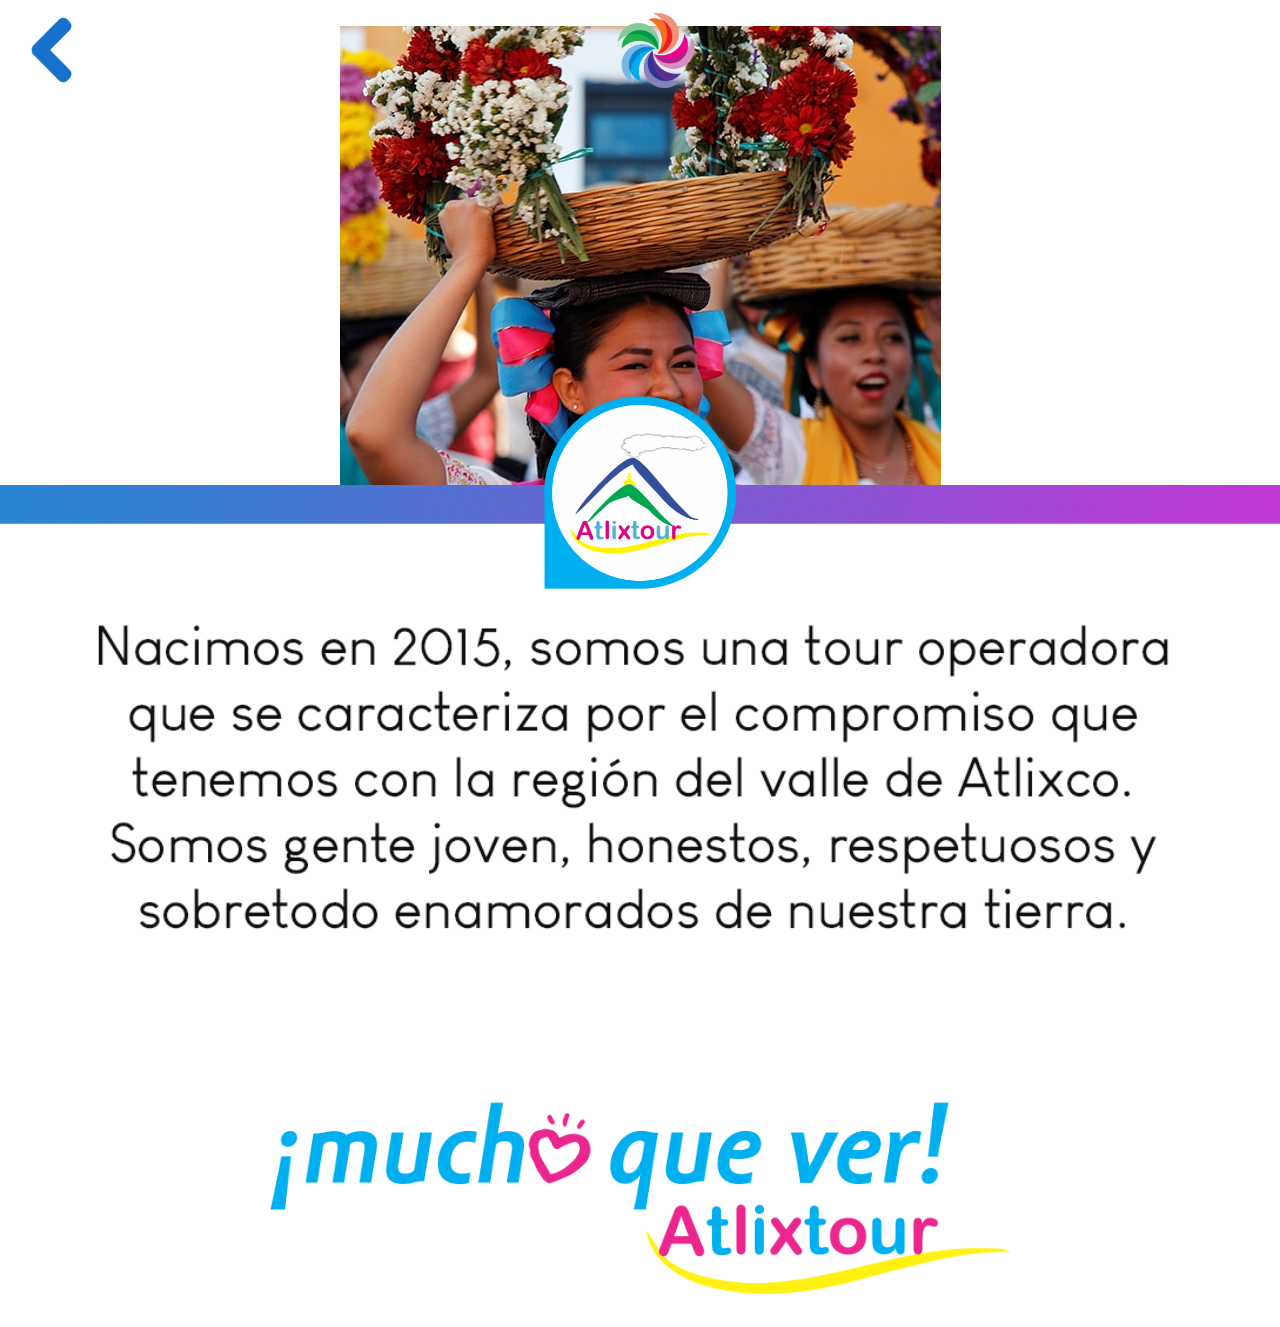
==== atlixco.html @ a7fae642 "V3" ====
<html lang="es">
  <head>
<meta charset="utf-8">
<title>Exploratlixco</title>
<meta http-equiv="cleartype" content="on">
<meta name="MobileOptimized" content="320">
<meta name="HandheldFriendly" content="True">
<meta name="apple-mobile-web-app-capable" content="yes">
<meta name="viewport" content="width=device-width, initial-scale=1.0, user-scalable=no">
<link rel="stylesheet" href="css/atlix.css">
<link rel="stylesheet" href="css/nav.css">
<link rel="stylesheet" href="css/swiper.min.css">
  </head>
  <body>
      
      <nav id="menu" class="menu">
<div class="blue-navbar">
    <img src="imagenes/Banner.png">
</div>
<div class="white-navbar">
  <div class="opciones2"></div>
   <div class="opciones">
    <ul>
        <a href="index.html"><li><img src="imagenes/Atlixco2.png"><p>Inicio</p></li></a>
    </ul>
    <ul>
		  <a href="atlixco.html"><li><img src="imagenes/Nosotros2.png"><p>Sobre Nosotros</p></li></a>
	  </ul>
	  	  <ul>
		  <a href="estable.html"><li><img src="imagenes/establecimientos2.png"><p>Establecimientos</p></li></a>
    </ul>
           	  	  <ul>
		  <a href="pruebas.html"><li><img src="imagenes/recom.png"><p>Recomendaciones</p></li></a>
    </ul>
       <ul>
		  <a href="gastro.html"><li><img src="imagenes/Gastr.png"><p>Gastronomía</p></li></a>
	  </ul>
                                            
    <ul>
		  <a href="atrac.html"><li><img src="imagenes/Atract.png"><p>Atractivos</p></li></a>
	  </ul>
           	  	  <ul>
		  <a  href="recom.html"><li><img src="imagenes/EventFeria.png"><p>Fiestas y Eventos</p></li></a>
	  </ul>           	  	  
	  
	  
	  <input  type="checkbox" id="menu2">
		  <label for="menu2" id="menu3"><img src="imagenes/Atencion2.png"><p>Atención al Turista</p>
       </label>
		  <ul class="submenu">
		     <a href="tel:2444451163"> <div> <img src="imagenes/poli.png">Seguridad Pública</div></a>
		     <a href="tel:2444452500"><div><img src="imagenes/secu.png">Seguridad Vial</div></a>
		     <a href="tel:2444453848"> <div><img src="imagenes/civil.png">Protección Civil</div></a>
		      <a href="tel:2444455757"><div> <img src="imagenes/bombe.png">Bomberos</div></a>
		     <a href="tel:2444450033"> <div><img src="imagenes/ambu.png">Cruz Roja</div></a>
	  </ul>      

            </div>
            </div>
            
            <div class="navcontent">
                
        <div class="redesnav">
        <a href="https://www.facebook.com/atlixtour/"><img src="imagenes/face.png"></a>
        <a href="https://www.instagram.com/atlixtour"><img src="imagenes/insta.png"></a>
        <a href="https://www.youtube.com/channel/UCKj37LG4KOF9t95vhyhC76A"><img src="imagenes/youtu.png"></a>
                </div>
                
                <div class="navlang">
                    <img src="imagenes/atlix.png">
                </div>
            </div>
</nav>
      
      
      <main id="main" class="panel">
  <header class="panel-header">
<input type="checkbox" class="btn-hamburger js-slideout-toggle" id="btn-menu">
<label for="btn-menu" class="tooltip"><img src="imagenes/list.png"></label>

<img src="imagenes/Atlixco.png" id="logomenu">
                <label class="bloqueo" for="btn-menu"></label>
  </header>
         <div class="swiper-container">
    <div class="swiper-wrapper">
      <div class="swiper-slide"><a><img src="imagenes/_MG_2396.JPG"></a></div>
        
        <div class="swiper-slide"><a><img src="imagenes/_MG_2491.JPG"></a></div>
        
      <div class="swiper-slide"><a><img src="imagenes/pasadita.PNG"></a></div>   
      <div class="swiper-slide"><a><img src="imagenes/IMG_1222.JPG"></a></div>   
      <div class="swiper-slide"><a><img src="imagenes/20170205_121938.jpg"></a></div>
             </div>
          </div>
            
            
           <img src="imagenes/logo.png" class="logoatlix"> 
	<div id="texto">
        <img src="imagenes/descripa.png" id="moto">
        <img src="imagenes/atlix.png" id="pop">
		</div>
      </main>
      
 </body>
    
    
    <script src="js/slideout.min.js"></script>
          <script src="js/swiper.min.js"></script>
    <script>

      var slideout = new Slideout({
    'panel': document.getElementById('main'),
    'menu': document.getElementById('menu'),
    'padding': 256,
    'tolerance': 0,
    'duration': 150
  });

  document.querySelector('.js-slideout-toggle').addEventListener('click', function() {
    slideout.toggle();
  });
        
                 
        slideout.on('close', function () {
  fixed.style.transition = 'transform 100ms ease';
});
        
      
      </script>
      
          <script>
    var swiper = new Swiper('.swiper-container', {
      slidesPerView: 1,
      spaceBetween: 0,
      loop: true,
      autoplay: {
        delay: 2500,
        disableOnInteraction: false,
      },
    });

  </script>
</html>
---- css/atlix.css ----
body {        
  width: 100%;
		margin: 0;
	padding: 0;
    background-color: white;

}

.slideout-open #texto{
        padding-left: 4%;
    padding-right: 5%;
    text-align: center;
    background-color: white;
}

.slideout-open .bloqueo
{
    z-index: 5;
    position: absolute;
    background-color: rgba(0,0,0,0);
    width: 100%;
    height: 8500%;
    margin-left: -6%;
    margin-top: 0%;
}

.slideout-open .swiper-container
{
      width: 84%;
    max-height: 51%;
    margin: 0;
    padding: 0;
    z-index: 0;
}

.slideout-open .swiper-slide
{
text-align: center;
      background: #fff;
      /* Center slide text vertically */
      display: -webkit-box;
      display: -ms-flexbox;
      display: -webkit-flex;
      display: flex;
      -webkit-box-pack: center;
      -ms-flex-pack: center;
      -webkit-justify-content: center;
      justify-content: center;
      -webkit-box-align: center;
      -ms-flex-align: center;
      -webkit-align-items: center;
      align-items: center;
        z-index: 0;
        padding: 0;
        margin: 0;
        width: 65%;
        max-height: 51%;
}


.slideout-open .swiper-slide img{
    width: 101%;
        margin-top: 15%;
    z-index: 0;
    max-height: 51%;
    position: relative;
}



.swiper-container {
      width: 100%;
    max-height: 51%;
    margin: 0;
    padding: 0;
    }

    .swiper-slide {
      text-align: center;
      background: #fff;
      /* Center slide text vertically */
      display: -webkit-box;
      display: -ms-flexbox;
      display: -webkit-flex;
      display: flex;
      -webkit-box-pack: center;
      -ms-flex-pack: center;
      -webkit-justify-content: center;
      justify-content: center;
      -webkit-box-align: center;
      -ms-flex-align: center;
      -webkit-align-items: center;
      align-items: center;
        z-index: 0;
        padding: 0;
        margin: 0;
        width: 100%;
        max-width: 100%;
        max-height: 51%;
    }

.swiper-slide img{
    width: 100%;
        margin-top: 16%;
}

.logoatlix{
    width: 15%;   
    z-index: 3;
    position: absolute;
    margin-left: 42.5%;
    margin-top: -7%;
}

#moto{
    width: 100%;
}

#pop{
    width:65%;
    margin-left: 17.5%;
}

.slideout-open #moto{
    margin-left: -14%;
    width: 96%;
    margin-top: .1%
}

.slideout-open #pop{
    width: 61%;
    margin-left: -14%;
}

.slideout-open .logoatlix{
    width: 12.5%;
    margin-top: -6%;
    margin-left: 36%;
}
---- css/nav.css ----
.slideout-menu {
        position: fixed;
        left: 0;
        top: 0;
        bottom: 0;
        right: 0;
        z-index: 0;
        width: 73%;
          max-width: 75%;
        height: 100%;
          max-height: 100%;
          overflow: hidden;
        -webkit-overflow-scrolling: touch;
        display: none;
      }

      .slideout-panel {
        position: relative;
        z-index: 1;
        will-change: transform;
        height: 100%;
          max-height: 100%;
          width: 100%;
        background-color: white;
      }

      .slideout-open,
      .slideout-open body,
      .slideout-open .slideout-panel {
        overflow: hidden;
        height: 100%;
        max-height: 100%;
          width: 105.5%;
          margin-left: %;
      }

.slideout-open .slideout-menu {
        display: block;
          margin: 0;
          padding: 0;
          height: 100%;
          max-height: 100%;
      }

.slideout-open .tooltip img {
        width: 3.5%;
    margin-left: %;
    margin-top: 1.1%;
    z-index: 4;
    position: relative;
}

.blue-navbar img{
    width: 100%;
    padding-top: 4%;
    position: absolute;
}

.panel-header{
    position: relative;
    height: 2.9%;
    z-index: 8;
    margin: 0;
    padding: 0;
}


.blue-navbar{
    width: 100%;
    height: 17%;
    margin: 0;
    padding: 0;
    margin-top: -4%;
}

.white-navbar{
    width: 100%;
    margin: 0;
    padding: 0;
    margin-top: -17%;
    background-color: white;
}


.white-navbar img{
    width: 12%;
    text-align: left;
    margin-left: -12%;
    padding-top:2%;
    text-decoration: none;
    position: absolute;
}

.white-navbar ul{
    background-color: white;
    text-decoration: none;
    height: 0%;
    margin: 0;
}

.white-navbar li{
    text-decoration: none;
    display: block;
}


.white-navbar p{
    color: #545454;
    padding-top: 5%;
    padding-bottom: 5%;
    margin-left: 5%;
    text-decoration: none;
    font-family: sans-serif;
    margin-top: 15%;
    font-size: 95%;
}


.white-navbar a{
    text-decoration: none;
}

.opciones{
    margin-top: 17%;
}

.navcontent{
    height: 32%;
    background-color: white;
    width: 100%;
    margin-top: 25%;
    position: relative;
    z-index: 0;
}

.redesnav{
    width: 100%;
    margin-top: 25%;
}

.redesnav img{
    margin-top: 68.2%;
    width: 14%;
    margin-left: 9%;
    margin-right: 9%;
    text-align: center;
    z-index: 0;
    position:relative;
    background-color: rgba(0,0,0,0;)
}


.navlang{
    padding-left:16%;
    background-color: rgba(0,0,1,0.1);
    height: 24%;
    margin-top: 0%;
    width: 100%;
    padding-bottom: 3.34%;
}

.navlang img{
    width: 60%;
    margin-top: 2%;
    margin-left: 4%;
}


#logomenu{
    width: 6.5%;
    margin-left: 42%;
    position: absolute;
    margin-top: .6%;
}

.slideout-open #logomenu {
    width: 5.7%;
    margin-left: 36.2%;
    position: absolute;
    margin-top: .6%;
}

#menu3 img{
    width: 15%;
    margin-left: -18%;
}

#btn-menu{
    display: none;
}

.tooltip img{
    width: 4%;
    margin-left: 2%;
    margin-top: 1.2%;
    z-index: 4;
    position: relative;
}

#menu3{
    position: absolute;
    width:84%;
    z-index: 6;
    margin-left: 25%;
    margin-top: 16%;
    text-decoration: none;
}

#menu3 p{
    margin: 0;
    margin-top: 6%;
    padding: 0;
}

.submenu{ 
    display: none;
    text-decoration: none;
    z-index: 0;
    position: absolute;
}

#menu2:checked ~ .submenu{
    display:block;
   padding-top: 28%;
    margin-left: 13%;
    font-family: sans-serif;
    text-decoration: none;
    background-color:rgba(0,0,0,0);
    z-index: 1;
}

#menu2:checked ~ .submenu a {
    text-decoration: none;
    color: #545454;
    font-size: 96%;
}

#menu2:checked ~ .submenu a div{
    width: 100%;
    margin-left: 20%;
    margin-top: 7%;
    margin-bottom: 0%;
    padding-top: 4%;
}

#menu2:checked ~ .submenu a div img{
    width:  15%;
    margin: 0;
    padding: 0;
    position: absolute;
    margin-left: -20%;
    margin-top: -3%;
}

#menu2{
    display: none;
    background-color: white;
    text-decoration: none;
}
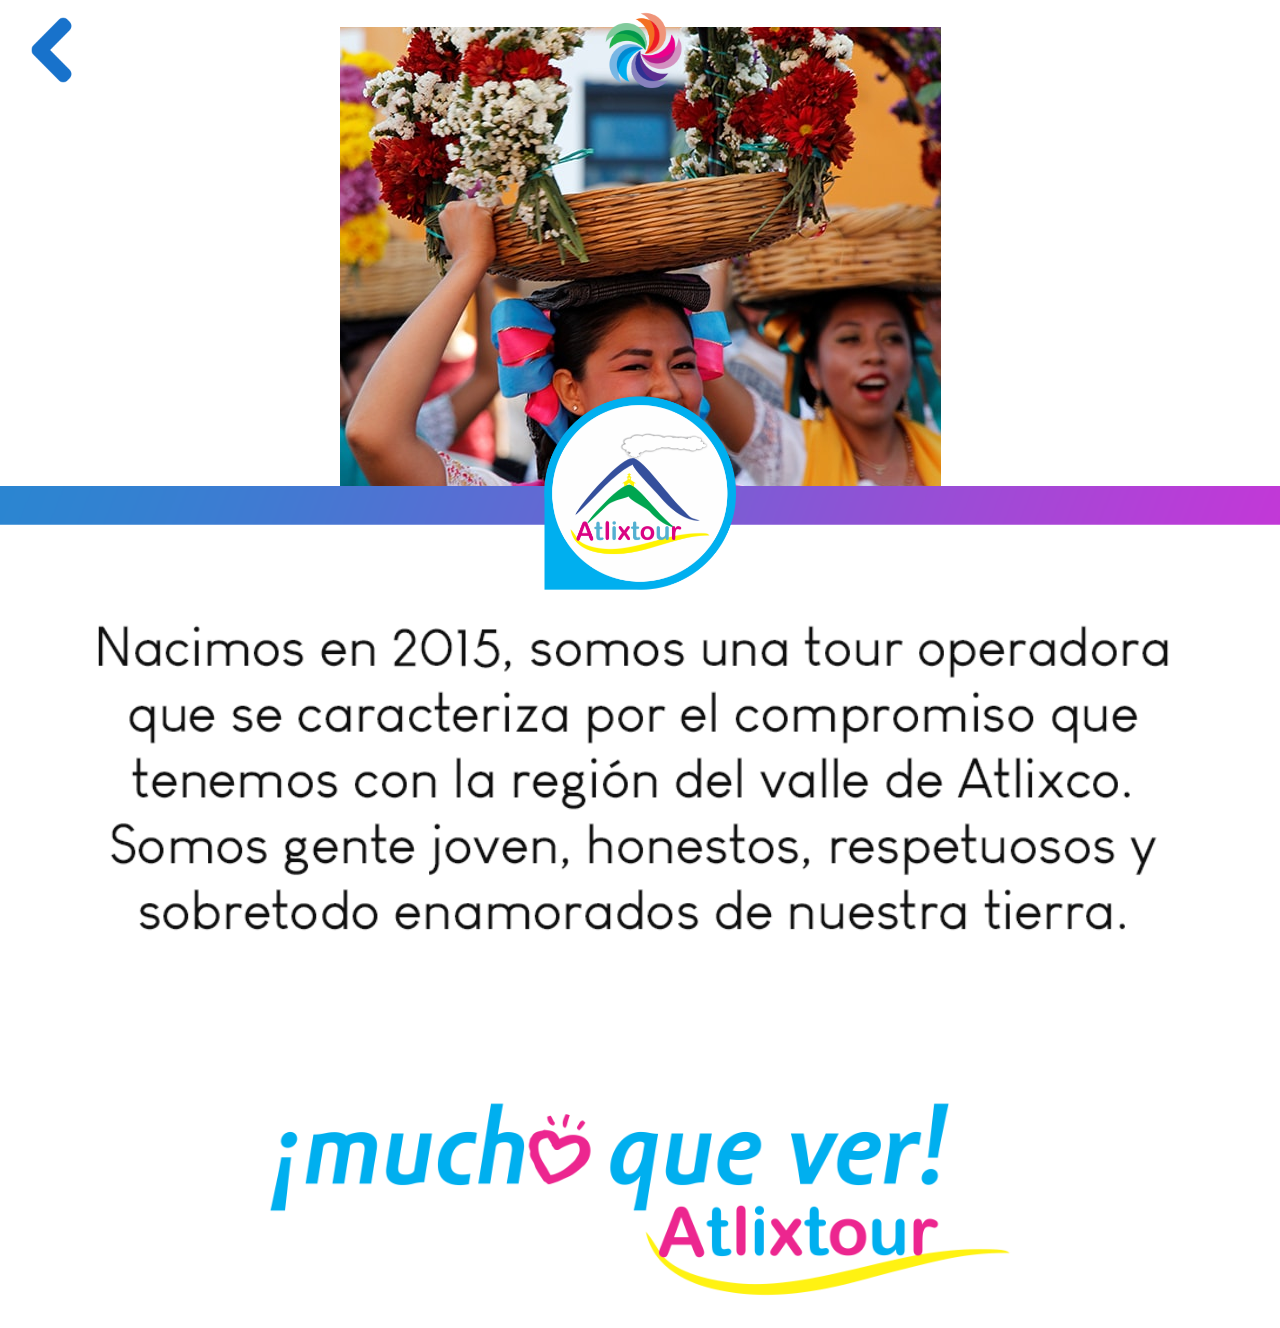
==== commit 0408aee2: "V4" ====
--- a/atlixco.html
+++ b/atlixco.html
@@ -11,7 +11,7 @@
 <link rel="stylesheet" href="css/nav.css">
 <link rel="stylesheet" href="css/swiper.min.css">
   </head>
-  <body>
+  <body onload="onLoad()">
       
       <nav id="menu" class="menu">
 <div class="blue-navbar">
@@ -89,7 +89,6 @@
         
       <div class="swiper-slide"><a><img src="imagenes/pasadita.PNG"></a></div>   
       <div class="swiper-slide"><a><img src="imagenes/IMG_1222.JPG"></a></div>   
-      <div class="swiper-slide"><a><img src="imagenes/20170205_121938.jpg"></a></div>
              </div>
           </div>
             
@@ -140,4 +139,28 @@
     });
 
   </script>
+    
+        <script type="text/javascript" charset="utf-8" src="cordova.js"></script>
+    <script type="text/javascript" charset="utf-8">
+
+    // Wait for device API libraries to load
+    //
+    function onLoad() {
+        document.addEventListener("deviceready", onDeviceReady, false);
+    }
+
+    // device APIs are available
+    //
+    function onDeviceReady() {
+        // Register the event listener
+        document.addEventListener("backbutton", onBackKeyDown, false);
+    }
+
+    // Handle the back button
+    //
+    function onBackKeyDown() {
+        navigator.app.exitApp();
+    }
+
+    </script>
 </html>--- a/css/atlix.css
+++ b/css/atlix.css
@@ -136,4 +136,7 @@
     width: 12.5%;
     margin-top: -6%;
     margin-left: 36%;
-}+}
+
+
+
--- a/css/nav.css
+++ b/css/nav.css
@@ -31,7 +31,7 @@
         height: 100%;
         max-height: 100%;
           width: 105.5%;
-          margin-left: %;
+          margin-left: .6%;
       }
 
 .slideout-open .slideout-menu {
@@ -153,7 +153,7 @@
 .navlang{
     padding-left:16%;
     background-color: rgba(0,0,1,0.1);
-    height: 24%;
+    height: 27%;
     margin-top: 0%;
     width: 100%;
     padding-bottom: 3.34%;
@@ -168,9 +168,10 @@
 
 #logomenu{
     width: 6.5%;
-    margin-left: 42%;
+    margin-left: 41%;
     position: absolute;
     margin-top: .6%;
+    z-index: 18;
 }
 
 .slideout-open #logomenu {
@@ -180,10 +181,7 @@
     margin-top: .6%;
 }
 
-#menu3 img{
-    width: 15%;
-    margin-left: -18%;
-}
+
 
 #btn-menu{
     display: none;
@@ -200,15 +198,21 @@
 #menu3{
     position: absolute;
     width:84%;
-    z-index: 6;
+    z-index: 1;
     margin-left: 25%;
     margin-top: 16%;
     text-decoration: none;
 }
 
+#menu3 img{
+    width: 15%;
+    margin-left: -18%;
+    margin-top: -3%;
+}
+
 #menu3 p{
     margin: 0;
-    margin-top: 6%;
+    margin-top: 4%;
     padding: 0;
 }
 
@@ -221,7 +225,7 @@
 
 #menu2:checked ~ .submenu{
     display:block;
-   padding-top: 28%;
+   margin-top: 28%;
     margin-left: 13%;
     font-family: sans-serif;
     text-decoration: none;
@@ -257,3 +261,327 @@
     background-color: white;
     text-decoration: none;
 }
+
+
+/* MEDIA */
+
+@media only screen and (max-width: 600px) {
+    
+    
+    .panel-header{
+    position: relative;
+    height: 3%;
+    z-index: 8;
+    margin: 0;
+    padding: 0;
+}
+    
+          .slideout-open,
+      .slideout-open body,
+      .slideout-open .slideout-panel {
+        overflow: hidden;
+        height: 100%;
+        max-height: 100%;
+          width: 105.5%;
+          margin-left: 0.5%;
+      }
+    
+    .opciones{
+    margin-top: 17%;
+}
+    .white-navbar img{
+    width: 12%;
+    text-align: left;
+    margin-left: -12%;
+    padding-top:1.5%;
+    text-decoration: none;
+    position: absolute;
+}
+    
+    .white-navbar p{
+    color: #545454;
+    padding-top: 5%;
+    padding-bottom: 5%;
+    margin-left: 5%;
+    text-decoration: none;
+    font-family: sans-serif;
+    margin-top: 15%;
+    font-size: 95%;
+}
+    
+    #menu3{
+    position: absolute;
+    width:84%;
+    z-index: 1;
+    margin-left: 25%;
+    margin-top: 13%;
+    text-decoration: none;
+}
+
+#menu3 img{
+    width: 15%;
+    margin-left: -18%;
+    margin-top: -.6%;
+}
+    #menu2:checked ~ .submenu a {
+    text-decoration: none;
+    color: #545454;
+    font-size: 95%;
+}
+#menu2:checked ~ .submenu a div{
+    width: 100%;
+    margin-left: 20%;
+    margin-top: 6%;
+    margin-bottom: 0%;
+    padding-top: 4%;
+}
+#menu2:checked ~ .submenu a div img{
+    width:  15%;
+    margin: 0;
+    padding: 0;
+    position: absolute;
+    margin-left: -20%;
+    margin-top: -3%;
+}
+    #menu2:checked ~ .submenu{
+    display:block;
+   margin-top: 24%;
+    margin-left: 13%;
+    font-family: sans-serif;
+    text-decoration: none;
+    background-color:rgba(0,0,0,0);
+    z-index: 1;
+} 
+.redesnav img{
+    margin-top: 68%;
+    width: 14%;
+    margin-left: 9%;
+    margin-right: 9%;
+    text-align: center;
+    z-index: 0;
+    position:relative;
+    background-color: rgba(0,0,0,0;)
+}  
+}
+
+
+@media only screen and (min-width: 600px) {
+    
+    
+    .panel-header{
+    position: relative;
+    height: 5.6%;
+    z-index: 8;
+    margin: 0;
+    padding: 0;
+}
+    
+          .slideout-open,
+      .slideout-open body,
+      .slideout-open .slideout-panel {
+        overflow: hidden;
+        height: 100%;
+        max-height: 100%;
+          width: 105.5%;
+          margin-left: 1.5%;
+      }
+    
+    .opciones{
+    margin-top: 26%;
+}
+    .white-navbar img{
+    width: 10%;
+    text-align: left;
+    margin-left: -12%;
+    padding-top:.5%;
+    text-decoration: none;
+    position: absolute;
+}
+    
+    .white-navbar p{
+    color: #545454;
+    padding-top: 3%;
+    padding-bottom: 3%;
+    margin-left: 3%;
+    text-decoration: none;
+    font-family: sans-serif;
+    margin-top: 11.5%;
+    font-size: 85%;
+}
+    
+    #menu3{
+    position: absolute;
+    width:75%;
+    z-index: 1;
+    margin-left: 25%;
+    margin-top: 12%;
+    text-decoration: none;
+}
+
+#menu3 img{
+    width: 14%;
+    margin-left: -15%;
+    margin-top: 1.2%;
+}
+    
+    #menu3{
+        margin-left: 18%;
+        margin-top: 10%;
+    }
+    
+    #menu2:checked ~ .submenu a {
+    text-decoration: none;
+    color: #545454;
+    font-size: 75%;
+}
+
+#menu2:checked ~ .submenu a div{
+    width: 100%;
+    margin-left:4%;
+    margin-top: 3%;
+    margin-bottom: 0%;
+    padding-top: 4%;
+}
+
+#menu2:checked ~ .submenu a div img{
+    width:  15%;
+    margin: 0;
+    padding: 0;
+    position: absolute;
+    margin-left: -20%;
+    margin-top: -3%;
+}
+    
+    #menu2:checked ~ .submenu{
+    display:block;
+   margin-top: 18%;
+    margin-left: 13%;
+    font-family: sans-serif;
+    text-decoration: none;
+    background-color:rgba(0,0,0,0);
+    z-index: 1;
+}
+    
+.redesnav img{
+    margin-top: 36.8%;
+    width: 12%;
+    margin-left: 10.1%;
+    margin-right: 10.1%;
+    text-align: center;
+    z-index: 0;
+    position:relative;
+    background-color: rgba(0,0,0,0;)
+}
+
+    
+}
+
+
+@media only screen and (min-width: 768px) {
+    
+    
+    .panel-header{
+    position: relative;
+    height: 3%;
+    z-index: 8;
+    margin: 0;
+    padding: 0;
+}
+    
+          .slideout-open,
+      .slideout-open body,
+      .slideout-open .slideout-panel {
+        overflow: hidden;
+        height: 100%;
+        max-height: 100%;
+          width: 105.5%;
+          margin-left: 0.7%;
+      }
+    
+    .opciones{
+    margin-top: 17%;
+}
+    .white-navbar img{
+    width: 11%;
+    text-align: left;
+    margin-left: -12%;
+    padding-top:1%;
+    text-decoration: none;
+    position: absolute;
+}
+    
+    .white-navbar p{
+    color: #545454;
+    padding-top: 4%;
+    padding-bottom: 4%;
+    margin-left: 3%;
+    text-decoration: none;
+    font-family: sans-serif;
+    margin-top: 15%;
+    font-size: 95%;
+}
+    
+    #menu3{
+    position: absolute;
+    width:75%;
+    z-index: 1;
+    margin-left: 25%;
+    text-decoration: none;
+}
+
+#menu3 img{
+    width: 16%;
+    margin-left: -16%;
+    margin-top: -.5%;
+}
+    
+    #menu3{
+        margin-left: 18%;
+        margin-top: 13%;
+    }
+    
+    #menu2:checked ~ .submenu a {
+    text-decoration: none;
+    color: #545454;
+    font-size: 95%;
+}
+
+#menu2:checked ~ .submenu a div{
+    width: 100%;
+    margin-left:4%;
+    margin-top: 6%;
+    margin-bottom: 0%;
+    padding-top: 4%;
+}
+
+#menu2:checked ~ .submenu a div img{
+    width:  15%;
+    margin: 0;
+    padding: 0;
+    position: absolute;
+    margin-left: -20%;
+    margin-top: -3%;
+}
+    
+    #menu2:checked ~ .submenu{
+    display:block;
+   margin-top: 22%;
+    margin-left: 13%;
+    font-family: sans-serif;
+    text-decoration: none;
+    background-color:rgba(0,0,0,0);
+    z-index: 1;
+}
+    
+.redesnav img{
+    margin-top: 66%;
+    width: 15%;
+    margin-left: 8%;
+    text-align: center;
+    z-index: 0;
+    position:relative;
+    background-color: rgba(0,0,0,0;)
+}
+
+    
+} 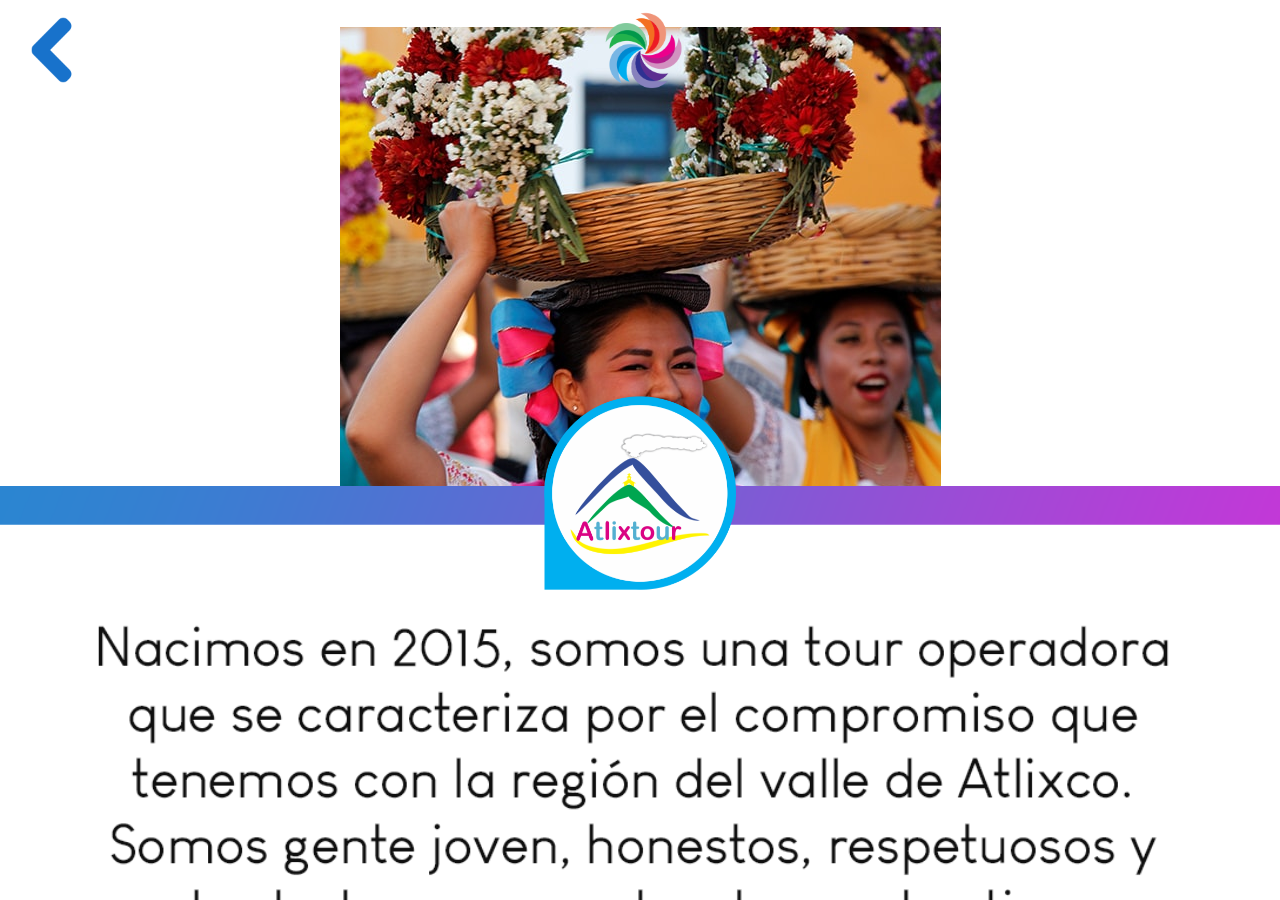
==== commit dfaf65e4: "V4" ====
--- a/atlixco.html
+++ b/atlixco.html
@@ -61,7 +61,7 @@
             <div class="navcontent">
                 
         <div class="redesnav">
-        <a href="https://www.facebook.com/atlixtour/"><img src="imagenes/face.png"></a>
+        <a href="www.facebook.com/atlixtour/"><img src="imagenes/face.png"></a>
         <a href="https://www.instagram.com/atlixtour"><img src="imagenes/insta.png"></a>
         <a href="https://www.youtube.com/channel/UCKj37LG4KOF9t95vhyhC76A"><img src="imagenes/youtu.png"></a>
                 </div>
--- a/css/nav.css
+++ b/css/nav.css
@@ -22,6 +22,7 @@
           max-height: 100%;
           width: 100%;
         background-color: white;
+          overflow-y: hidden;
       }
 
       .slideout-open,
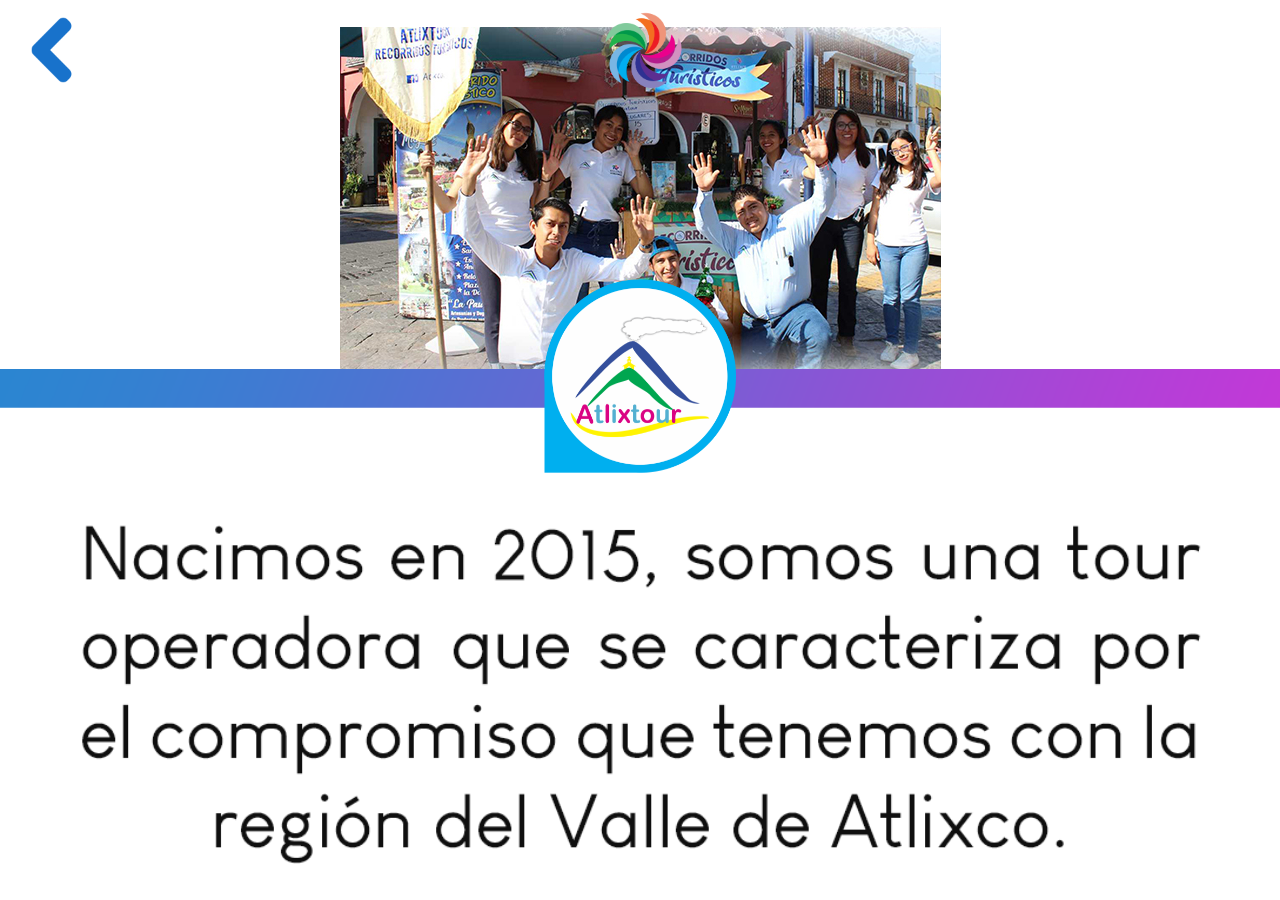
==== commit 954790b5: "V2" ====
--- a/atlixco.html
+++ b/atlixco.html
@@ -26,9 +26,6 @@
     <ul>
 		  <a href="atlixco.html"><li><img src="imagenes/Nosotros2.png"><p>Sobre Nosotros</p></li></a>
 	  </ul>
-	  	  <ul>
-		  <a href="estable.html"><li><img src="imagenes/establecimientos2.png"><p>Establecimientos</p></li></a>
-    </ul>
            	  	  <ul>
 		  <a href="pruebas.html"><li><img src="imagenes/recom.png"><p>Recomendaciones</p></li></a>
     </ul>
@@ -61,7 +58,7 @@
             <div class="navcontent">
                 
         <div class="redesnav">
-        <a href="www.facebook.com/atlixtour/"><img src="imagenes/face.png"></a>
+        <a href="https://www.facebook.com/atlixtour/"><img src="imagenes/face.png"></a>
         <a href="https://www.instagram.com/atlixtour"><img src="imagenes/insta.png"></a>
         <a href="https://www.youtube.com/channel/UCKj37LG4KOF9t95vhyhC76A"><img src="imagenes/youtu.png"></a>
                 </div>
@@ -86,8 +83,7 @@
       <div class="swiper-slide"><a><img src="imagenes/_MG_2396.JPG"></a></div>
         
         <div class="swiper-slide"><a><img src="imagenes/_MG_2491.JPG"></a></div>
-        
-      <div class="swiper-slide"><a><img src="imagenes/pasadita.PNG"></a></div>   
+   
       <div class="swiper-slide"><a><img src="imagenes/IMG_1222.JPG"></a></div>   
              </div>
           </div>
--- a/css/atlix.css
+++ b/css/atlix.css
@@ -8,9 +8,12 @@
 
 .slideout-open #texto{
         padding-left: 4%;
+    margin-top: -8%;
     padding-right: 5%;
     text-align: center;
     background-color: white;
+    z-index: 5;
+    position: absolute;
 }
 
 .slideout-open .bloqueo
@@ -27,10 +30,11 @@
 .slideout-open .swiper-container
 {
       width: 84%;
-    max-height: 51%;
+    max-height: 46%;
     margin: 0;
     padding: 0;
     z-index: 0;
+    margin-top: -4%;
 }
 
 .slideout-open .swiper-slide
@@ -54,15 +58,14 @@
         padding: 0;
         margin: 0;
         width: 65%;
-        max-height: 51%;
+        max-height: 45%;
 }
 
 
 .slideout-open .swiper-slide img{
     width: 101%;
-        margin-top: 15%;
+        margin-top: 0%;
     z-index: 0;
-    max-height: 51%;
     position: relative;
 }
 
@@ -70,7 +73,7 @@
 
 .swiper-container {
       width: 100%;
-    max-height: 51%;
+    max-height: 38%;
     margin: 0;
     padding: 0;
     }
@@ -96,12 +99,12 @@
         margin: 0;
         width: 100%;
         max-width: 100%;
-        max-height: 51%;
+        max-height: 40%;
     }
 
 .swiper-slide img{
     width: 100%;
-        margin-top: 16%;
+        margin-top: 0%;
 }
 
 .logoatlix{
@@ -119,6 +122,7 @@
 #pop{
     width:65%;
     margin-left: 17.5%;
+    margin-top: -15%;
 }
 
 .slideout-open #moto{
@@ -134,8 +138,11 @@
 
 .slideout-open .logoatlix{
     width: 12.5%;
-    margin-top: -6%;
-    margin-left: 36%;
+    margin-top: -13%;
+    margin-left: 35%;
+    z-index: 8;
+    position: absolute;
+    
 }
 
 
